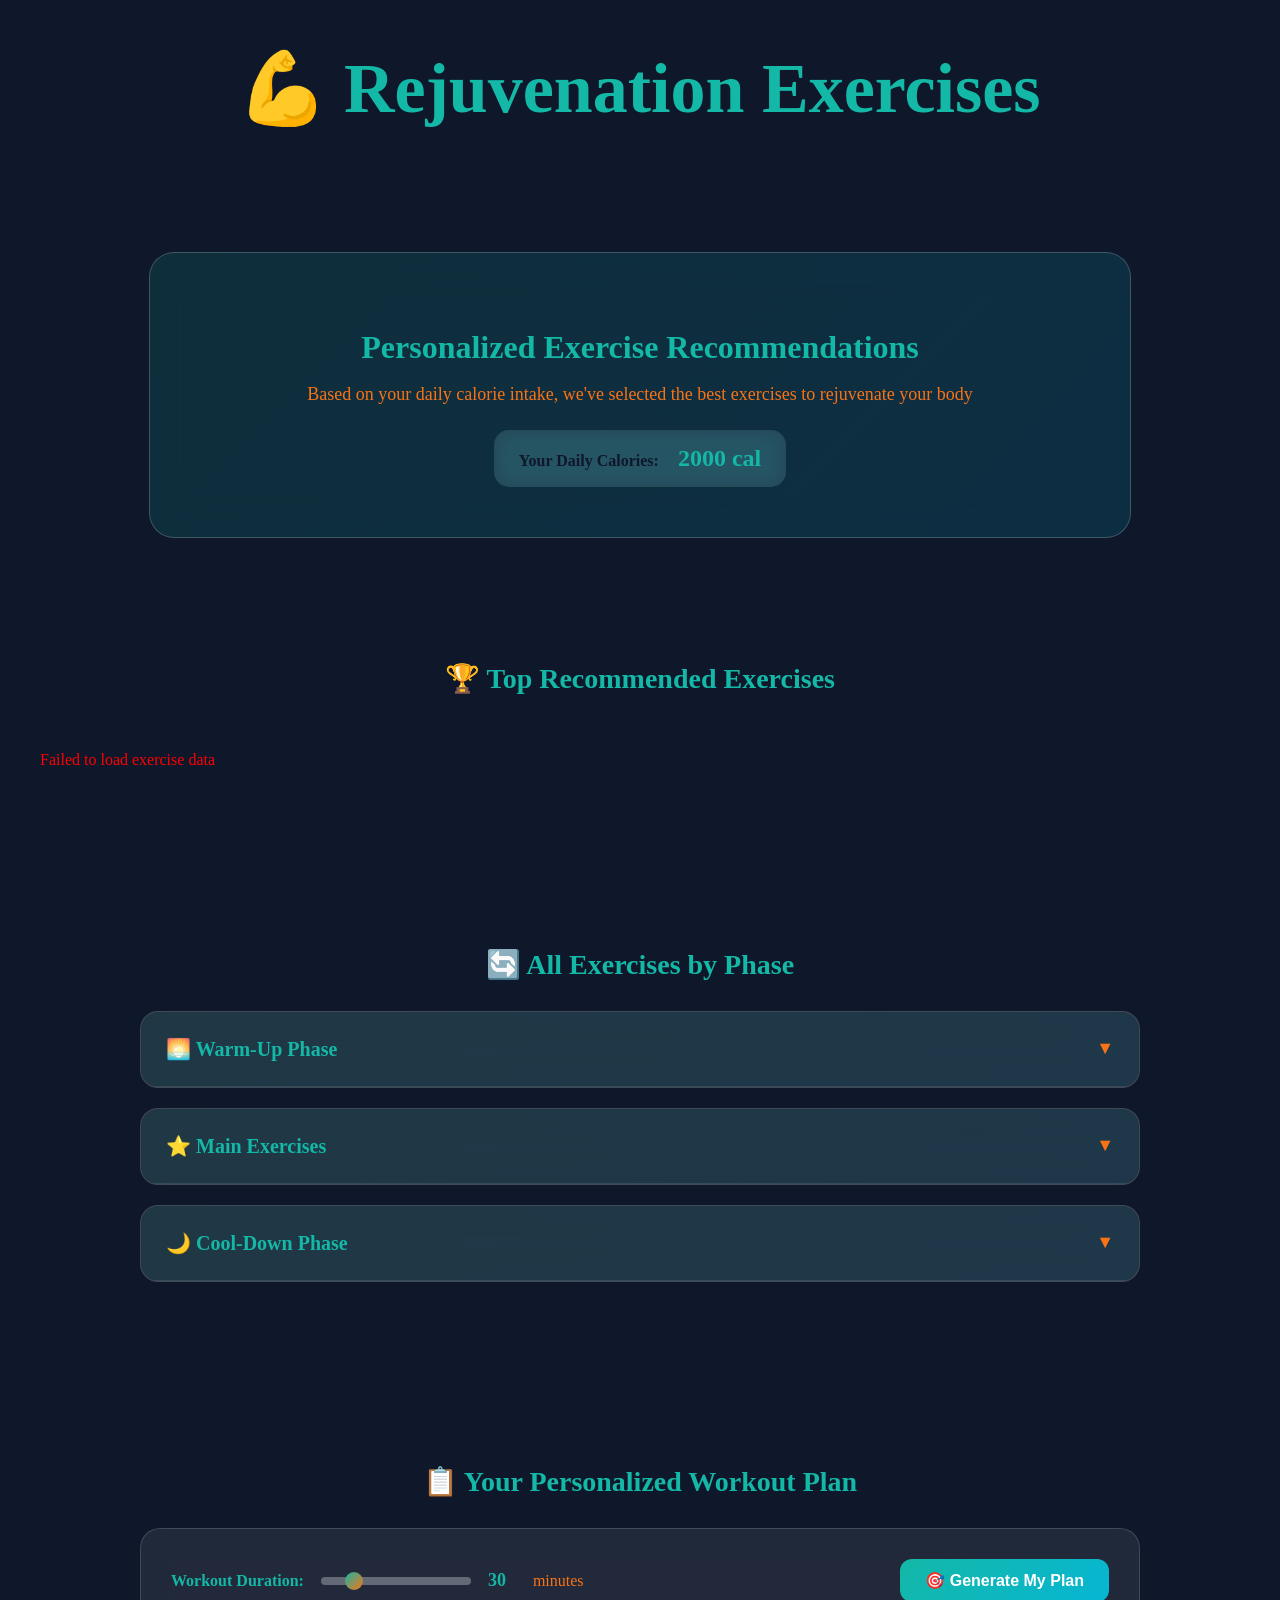
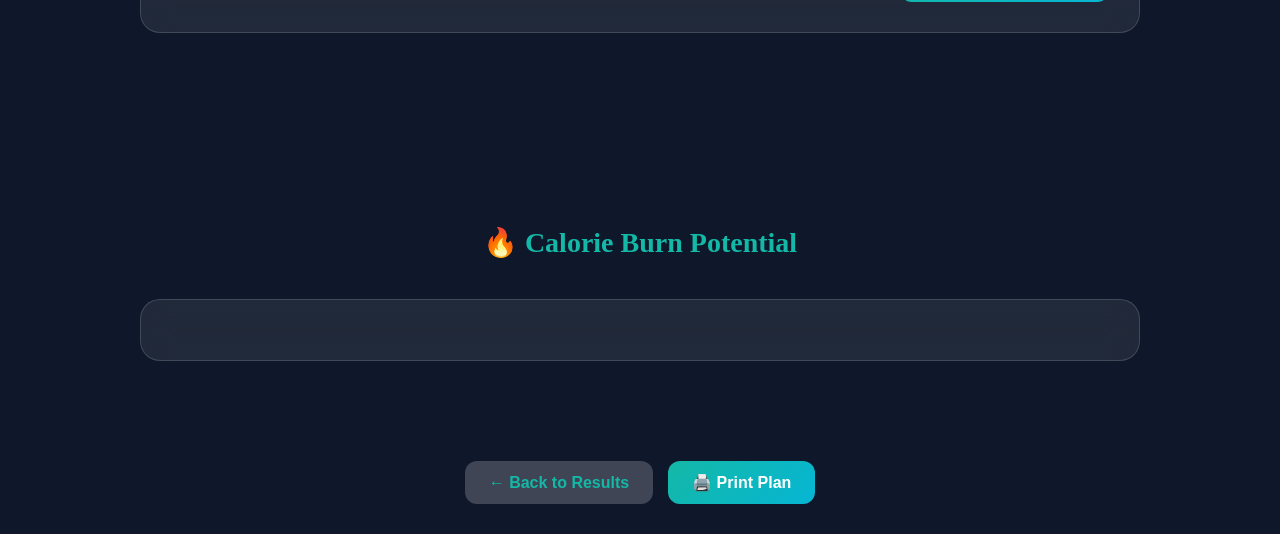
==== frontend/exercises.html @ d4ba7f20 "Initial commit" ====
<!doctype html>
<html lang="en">
  <head>
    <meta charset="UTF-8" />
    <meta name="viewport" content="width=device-width, initial-scale=1.0" />
    <title>Rejuvenation Exercises</title>
    <link rel="stylesheet" href="style.css" />
  </head>
  <body>
    <h1 id="welcome">💪 Rejuvenation Exercises</h1>
    </br></br>

    <div class="exercise-hero">
      <div class="hero-content">
        <h2>Personalized Exercise Recommendations</h2>
        <p>Based on your daily calorie intake, we've selected the best exercises to rejuvenate your body</p>
        <div class="calorie-info">
          <span class="info-label">Your Daily Calories:</span>
          <span class="info-value" id="daily-calories">--</span>
        </div>
      </div>
    </div>

    <!-- Top Recommendations -->
    <div class="recommendations-section">
      <h2>🏆 Top Recommended Exercises</h2>
      <div class="recommendations-grid" id="recommendations-grid">
        <div class="loading">Loading personalized recommendations...</div>
      </div>
    </div>

    <!-- All Exercises by Phase -->
    <div class="phases-section">
      <h2>🔄 All Exercises by Phase</h2>

      <!-- Warm-Up Phase -->
      <div class="phase-card">
        <div class="phase-header" onclick="togglePhase('warmup')">
          <h3>🌅 Warm-Up Phase</h3>
          <span class="toggle-icon" id="warmup-icon">▼</span>
        </div>
        <div class="phase-exercises" id="warmup-exercises" style="display: none;"></div>
      </div>

      <!-- Main Phase -->
      <div class="phase-card">
        <div class="phase-header" onclick="togglePhase('main')">
          <h3>⭐ Main Exercises</h3>
          <span class="toggle-icon" id="main-icon">▼</span>
        </div>
        <div class="phase-exercises" id="main-exercises" style="display: none;"></div>
      </div>

      <!-- Cool-Down Phase -->
      <div class="phase-card">
        <div class="phase-header" onclick="togglePhase('cooldown')">
          <h3>🌙 Cool-Down Phase</h3>
          <span class="toggle-icon" id="cooldown-icon">▼</span>
        </div>
        <div class="phase-exercises" id="cooldown-exercises" style="display: none;"></div>
      </div>
    </div>

    <!-- Personalized Workout Plan -->
    <div class="workout-plan-section">
      <h2>📋 Your Personalized Workout Plan</h2>
      <div class="plan-builder">
        <div class="plan-input">
          <label for="duration-slider">Workout Duration:</label>
          <input type="range" id="duration-slider" min="10" max="120" value="30" step="5">
          <span class="duration-value" id="duration-value">30</span>
          <span class="duration-unit">minutes</span>
        </div>
        <button class="generate-btn" onclick="generateWorkoutPlan()">🎯 Generate My Plan</button>
      </div>
      <div class="plan-result" id="plan-result" style="display: none;"></div>
    </div>

    <!-- Heart Rate Monitoring Section -->
    <div class="heart-rate-section" id="heart-rate-section" style="display: none;">
      <h2>❤️ Heart Rate Monitoring & Alerts</h2>
      <div class="hr-zones-container">
        <div class="hr-info-card">
          <div class="info-header">Your Heart Rate Zones (by Age)</div>
          <div class="zone-display" id="zone-display"></div>
          <div class="zone-legend">
            <div class="legend-item"><span class="legend-color" style="background: #4CAF50;"></span>Safe Zone (50-70%)</div>
            <div class="legend-item"><span class="legend-color" style="background: #FFC107;"></span>Caution Zone (70-80%)</div>
            <div class="legend-item"><span class="legend-color" style="background: #FF9800;"></span>Warning Zone (80-90%)</div>
            <div class="legend-item"><span class="legend-color" style="background: #f44336;"></span>Critical Zone (90-100%)</div>
          </div>
        </div>
      </div>

      <div class="alerts-container">
        <h3>Exercise Heart Rate Alerts</h3>
        <div id="alerts-list"></div>
      </div>

      <div class="hr-recommendation">
        <h3>💡 Personalized Recommendation</h3>
        <div id="hr-recommendation-text"></div>
      </div>
    </div>

    <!-- Calorie Burn Progress -->
    <div class="burn-progress-section">
      <h2>🔥 Calorie Burn Potential</h2>
      <div class="burn-comparison">
        <div class="burn-item" id="burn-item-template" style="display: none;">
          <div class="burn-icon"></div>
          <div class="burn-name"></div>
          <div class="burn-details">
            <span class="burn-duration"></span> × <span class="burn-efficiency"></span> cal/min
          </div>
          <div class="burn-bar-container">
            <div class="burn-bar">
              <div class="burn-fill"></div>
            </div>
            <span class="burn-calories"></span>
          </div>
        </div>
        <div id="burn-items-container"></div>
      </div>
    </div>

    <!-- Back Button -->
    <div class="footer-nav">
      <button onclick="window.location.href='results.html'" class="back-btn">← Back to Results</button>
      <button onclick="window.print()" class="print-btn">🖨️ Print Plan</button>
    </div>

    <script>
      let exerciseData = null;
      let heartRateData = null;
      let totalCalories = 0;
      let userAge = 0;

      // Get data from URL parameters
      const urlParams = new URLSearchParams(window.location.search);
      totalCalories = parseInt(urlParams.get('calories')) || 2000;
      userAge = parseInt(urlParams.get('age')) || 30;

      document.getElementById('daily-calories').textContent = totalCalories + ' cal';

      // Calculate heart rate zones
      function calculateHeartRateZones(age) {
        const maxHR = 220 - age;
        return {
          max_hr: maxHR,
          threshold_70_percent: maxHR * 0.70,
          threshold_80_percent: maxHR * 0.80,
          threshold_90_percent: maxHR * 0.90,
          zones: {
            zone_1_recovery: [maxHR * 0.50, maxHR * 0.60],
            zone_2_endurance: [maxHR * 0.60, maxHR * 0.70],
            zone_3_tempo: [maxHR * 0.70, maxHR * 0.80],
            zone_4_threshold: [maxHR * 0.80, maxHR * 0.90],
            zone_5_maximum: [maxHR * 0.90, maxHR * 1.00]
          }
        };
      }

      // Display heart rate zones
      function displayHeartRateZones() {
        const zones = calculateHeartRateZones(userAge);
        const display = document.getElementById('zone-display');

        const html = `
          <div class="zone-details">
            <div class="zone-row">
              <span class="zone-name">Max Heart Rate:</span>
              <span class="zone-value">${Math.round(zones.max_hr)} bpm</span>
            </div>
            <div class="zone-row">
              <span class="zone-name">70% Threshold:</span>
              <span class="zone-value">${Math.round(zones.threshold_70_percent)} bpm</span>
            </div>
            <div class="zone-row">
              <span class="zone-name">80% Threshold:</span>
              <span class="zone-value">${Math.round(zones.threshold_80_percent)} bpm</span>
            </div>
            <div class="zone-row">
              <span class="zone-name">90% Threshold:</span>
              <span class="zone-value">${Math.round(zones.threshold_90_percent)} bpm</span>
            </div>
          </div>
        `;

        display.innerHTML = html;
      }

      // Generate exercise alerts based on heart rate
      function generateExerciseAlerts() {
        const zones = calculateHeartRateZones(userAge);
        const alertsList = document.getElementById('alerts-list');
        const threshold70 = zones.threshold_70_percent;

        if (!exerciseData) return;

        let alertsHTML = '';
        let criticalCount = 0;
        let warningCount = 0;
        let cautionCount = 0;

        Object.values(exerciseData.all_exercises).forEach(phase => {
          phase.forEach(exercise => {
            const hr = exercise.heartrate;
            let alertClass = 'alert-safe';
            let alertIcon = '✅';
            let alertText = 'SAFE';

            if (hr >= zones.threshold_90_percent) {
              alertClass = 'alert-critical';
              alertIcon = '🚨';
              alertText = 'CRITICAL';
              criticalCount++;
            } else if (hr >= zones.threshold_80_percent) {
              alertClass = 'alert-warning';
              alertIcon = '⚠️';
              alertText = 'WARNING';
              warningCount++;
            } else if (hr >= threshold70) {
              alertClass = 'alert-caution';
              alertIcon = '⏰';
              alertText = 'CAUTION';
              cautionCount++;
            }

            alertsHTML += `
              <div class="alert-item ${alertClass}">
                <div class="alert-header">
                  <span class="alert-icon">${alertIcon}</span>
                  <span class="alert-exercise">${exercise.workout}</span>
                  <span class="alert-status">${alertText}</span>
                </div>
                <div class="alert-details">
                  <span>❤️ HR: ${hr} bpm</span>
                  <span>⏱️ Duration: ${exercise.duration} min</span>
                  <span>🔥 Calories: ${exercise.calories_burnt}</span>
                </div>
                <div class="alert-message">
                  ${hr >= zones.threshold_90_percent ? `Your heart rate will exceed 90% of max HR. Consult a healthcare provider.` : 
                    hr >= zones.threshold_80_percent ? `High intensity exercise. Monitor closely.` :
                    hr >= threshold70 ? `Moderate intensity. Suitable for most fitness levels.` :
                    `Low intensity. Great for warm-up or cool-down.`}
                </div>
              </div>
            `;
          });
        });

        alertsList.innerHTML = alertsHTML;

        // Generate recommendation
        const recommendationText = document.getElementById('hr-recommendation-text');
        let recommendation = '';

        if (criticalCount > 0) {
          recommendation = `<p>⚠️ <strong>ALERT:</strong> There are ${criticalCount} exercise(s) that may exceed your safe heart rate limit (${Math.round(zones.threshold_90_percent)} bpm). We recommend choosing lower-intensity alternatives.</p>`;
        } else if (warningCount > 0) {
          recommendation = `<p>📌 <strong>CAUTION:</strong> ${warningCount} exercise(s) are in the warning zone (${Math.round(zones.threshold_80_percent)}-${Math.round(zones.threshold_90_percent)} bpm). These are safe but require monitoring.</p>`;
        } else if (cautionCount > 0) {
          recommendation = `<p>✓ <strong>GOOD:</strong> Most exercises are at a reasonable intensity for your age. ${cautionCount} exercise(s) are in the caution zone but are generally safe.</p>`;
        } else {
          recommendation = `<p>✅ <strong>EXCELLENT:</strong> All exercises are within safe heart rate zones for your age. You have a good range of options!</p>`;
        }

        recommendationText.innerHTML = recommendation;
      }

      // Load exercise data
      async function loadExerciseData() {
        try {
          const response = await fetch('exercise_data.json');
          exerciseData = await response.json();
          displayRecommendations();
          displayAllExercises();
          displayBurnComparison();
          
          // Display heart rate monitoring
          displayHeartRateZones();
          generateExerciseAlerts();
          document.getElementById('heart-rate-section').style.display = 'block';
        } catch (error) {
          console.error('Error loading exercise data:', error);
          document.getElementById('recommendations-grid').innerHTML = '<p style="color: red;">Failed to load exercise data</p>';
        }
      }

      function displayRecommendations() {
        // Find the closest calorie level
        const calorieKeys = Object.keys(exerciseData.recommendations).map(Number).sort((a, b) => a - b);
        let closestCalorie = calorieKeys[0];
        for (let cal of calorieKeys) {
          if (Math.abs(cal - totalCalories) < Math.abs(closestCalorie - totalCalories)) {
            closestCalorie = cal;
          }
        }

        const recommendations = exerciseData.recommendations[closestCalorie];
        const grid = document.getElementById('recommendations-grid');
        grid.innerHTML = '';

        recommendations.slice(0, 4).forEach((exercise, index) => {
          const card = document.createElement('div');
          card.className = 'exercise-card';
          card.style.animationDelay = (index * 0.1) + 's';

          const phaseEmoji = exercise.phase === 'Warm-Up' ? '🌅' : 
                            exercise.phase === 'Main' ? '⭐' : '🌙';

          card.innerHTML = `
            <div class="exercise-rank">#${index + 1}</div>
            <div class="exercise-phase">${phaseEmoji} ${exercise.phase}</div>
            <div class="exercise-name">${exercise.workout}</div>
            <div class="exercise-stats">
              <div class="stat">
                <span class="stat-label">⏱️ Duration</span>
                <span class="stat-value">${exercise.duration} min</span>
              </div>
              <div class="stat">
                <span class="stat-label">❤️ Heartrate</span>
                <span class="stat-value">${exercise.heartrate} bpm</span>
              </div>
              <div class="stat">
                <span class="stat-label">🔥 Calories</span>
                <span class="stat-value">${exercise.calories_burnt}</span>
              </div>
              <div class="stat">
                <span class="stat-label">⚡ Efficiency</span>
                <span class="stat-value">${exercise.efficiency.toFixed(2)}/min</span>
              </div>
            </div>
            <button class="add-btn" onclick="addToPlaylist('${exercise.workout}', ${exercise.calories_burnt}, ${exercise.duration})">➕ Add to Plan</button>
          `;

          grid.appendChild(card);
        });
      }

      function displayAllExercises() {
        const phases = ['Warm-Up', 'Main', 'Cool-Down'];
        const phaseIds = ['warmup', 'main', 'cooldown'];

        phases.forEach((phase, index) => {
          const exercises = exerciseData.all_exercises[phase];
          const container = document.getElementById(phaseIds[index] + '-exercises');
          container.innerHTML = '';

          exercises.forEach((exercise) => {
            const item = document.createElement('div');
            item.className = 'exercise-item';

            item.innerHTML = `
              <div class="item-header">
                <h4>${exercise.workout}</h4>
                <span class="item-badge">${exercise.calories_burnt} cal</span>
              </div>
              <div class="item-details">
                <span>⏱️ ${exercise.duration} min</span>
                <span>❤️ ${exercise.heartrate} bpm</span>
                <span>⚡ ${exercise.efficiency.toFixed(2)} cal/min</span>
              </div>
              <button class="mini-btn" onclick="addToPlaylist('${exercise.workout}', ${exercise.calories_burnt}, ${exercise.duration})">Add</button>
            `;

            container.appendChild(item);
          });
        });
      }

      function displayBurnComparison() {
        const container = document.getElementById('burn-items-container');
        container.innerHTML = '';
        const allExercises = [];

        Object.values(exerciseData.all_exercises).forEach(phase => {
          allExercises.push(...phase);
        });

        // Sort by calories burnt
        allExercises.sort((a, b) => b.calories_burnt - a.calories_burnt);

        allExercises.slice(0, 6).forEach((exercise, index) => {
          const item = document.createElement('div');
          item.className = 'burn-item';
          item.style.animationDelay = (index * 0.05) + 's';

          const maxCalories = Math.max(...allExercises.map(e => e.calories_burnt));
          const percentage = (exercise.calories_burnt / maxCalories) * 100;

          item.innerHTML = `
            <div class="burn-icon" style="font-size: 24px;">🔥</div>
            <div class="burn-name">${exercise.workout}</div>
            <div class="burn-details">
              ${exercise.duration} min × ${exercise.efficiency.toFixed(2)} cal/min
            </div>
            <div class="burn-bar-container">
              <div class="burn-bar">
                <div class="burn-fill" style="width: ${percentage}%"></div>
              </div>
              <span class="burn-calories">${exercise.calories_burnt} cal</span>
            </div>
          `;

          container.appendChild(item);
        });
      }

      function togglePhase(phase) {
        const container = document.getElementById(phase + '-exercises');
        const icon = document.getElementById(phase + '-icon');

        if (container.style.display === 'none') {
          container.style.display = 'block';
          icon.style.transform = 'rotate(180deg)';
        } else {
          container.style.display = 'none';
          icon.style.transform = 'rotate(0deg)';
        }
      }

      let workoutPlaylist = [];

      function addToPlaylist(name, calories, duration) {
        workoutPlaylist.push({ name, calories, duration });
        alert(`✅ ${name} added to your plan!`);
      }

      document.getElementById('duration-slider').addEventListener('input', function() {
        document.getElementById('duration-value').textContent = this.value;
      });

      function generateWorkoutPlan() {
        if (workoutPlaylist.length === 0) {
          alert('Please add exercises to your playlist first!');
          return;
        }

        const targetDuration = parseInt(document.getElementById('duration-slider').value);
        let currentDuration = 0;
        let totalCalories = 0;
        let plan = [];

        // Create a balanced plan
        for (let exercise of workoutPlaylist) {
          if (currentDuration + exercise.duration <= targetDuration) {
            plan.push(exercise);
            currentDuration += exercise.duration;
            totalCalories += exercise.calories;
          }
        }

        if (plan.length === 0) {
          alert('Selected exercises are too long for the target duration!');
          return;
        }

        // Display plan
        const result = document.getElementById('plan-result');
        result.style.display = 'block';

        let html = `
          <div class="plan-card">
            <h3>Your Workout Plan</h3>
            <div class="plan-details">
              <div class="plan-stat">
                <span class="label">Total Duration:</span>
                <span class="value">${currentDuration} minutes</span>
              </div>
              <div class="plan-stat">
                <span class="label">Total Calories Burnt:</span>
                <span class="value">${totalCalories} calories</span>
              </div>
            </div>
            <div class="plan-exercises">
              <h4>Exercises:</h4>
        `;

        plan.forEach((exercise, index) => {
          html += `
            <div class="plan-item">
              <span class="step">${index + 1}</span>
              <div class="exercise-details">
                <div class="exercise-name">${exercise.name}</div>
                <div class="exercise-meta">${exercise.duration} min | ${exercise.calories} cal</div>
              </div>
            </div>
          `;
        });

        html += `
            </div>
            <div class="plan-summary">
              <p>This workout will help you burn approximately <strong>${totalCalories} calories</strong>!</p>
              <p style="font-size: 14px; opacity: 0.8;">Tip: Perform this routine 3-4 times a week for best results.</p>
            </div>
          </div>
        `;

        result.innerHTML = html;
        result.scrollIntoView({ behavior: 'smooth', block: 'center' });
      }

      // Load data on page load
      loadExerciseData();
    </script>
  </body>
</html>
---- frontend/style.css ----
body{
    background-color: rgb(15, 23, 42);
}
#welcome{
    color: rgb(20, 184, 166);
    text-align: center;
    font-size: 70px;
}
#details{
    color: rgb(0, 0, 0);
    text-align: center;
    font-size: 30px;
}
#form{
    text-align: center;
    font-size: 20px;
}
.option-group{
    text-align: center;
    font-size: 20px;
}
.unit-selector{
    text-align: center;
    font-size: 20px;
    margin: 20px 0;
}
.unit-selector select{
    font-size: 18px;
    padding: 5px 10px;
    margin-left: 10px;
}
.slider-container{
    text-align: center;
    margin: 30px 0;
}
.slider-container input[type="range"]{
    width: 300px;
    height: 10px;
    border-radius: 5px;
    background: #ddd;
    outline: none;
    -webkit-appearance: none;
}
.slider-container input[type="range"]::-webkit-slider-thumb{
    -webkit-appearance: none;
    appearance: none;
    width: 25px;
    height: 25px;
    border-radius: 50%;
    background: rgb(20, 184, 166);
    cursor: pointer;
}
.slider-container input[type="range"]::-moz-range-thumb{
    width: 25px;
    height: 25px;
    border-radius: 50%;
    background: rgb(20, 184, 166);
    cursor: pointer;
    border: none;
}
.slider-labels{
    display: flex;
    justify-content: space-between;
    width: 300px;
    margin: 10px auto 0;
    font-size: 16px;
    color: rgb(20, 184, 166);
}
.button-container{
    text-align: center;
    margin: 30px 0;
}
.button-container button{
    font-size: 18px;
    padding: 12px 24px;
    margin: 0 10px;
    border: none;
    border-radius: 8px;
    cursor: pointer;
    transition: all 0.3s ease;
    font-weight: bold;
}
#calculate-btn{
    background: linear-gradient(135deg, rgb(20, 184, 166), rgb(6, 182, 212));
    color: white;
}
#calculate-btn:hover{
    transform: translateY(-2px);
    box-shadow: 0 5px 15px rgba(20, 184, 166, 0.4);
}
#reset-btn{
    background: linear-gradient(135deg, #666, #999);
    color: white;
}
#reset-btn:hover{
    transform: translateY(-2px);
    box-shadow: 0 5px 15px rgba(0, 0, 0, 0.2);
}
.bmi-card{
    max-width: 500px;
    margin: 40px auto;
    background: rgba(255, 255, 255, 0.1);
    backdrop-filter: blur(15px);
    border: 1px solid rgba(255, 255, 255, 0.2);
    border-radius: 20px;
    padding: 40px;
    box-shadow: 0 8px 32px rgba(0, 0, 0, 0.1);
    text-align: center;
    animation: fadeIn 0.8s ease-in-out;
}
@keyframes fadeIn {
    from {
        opacity: 0;
        transform: translateY(20px);
    }
    to {
        opacity: 1;
        transform: translateY(0);
    }
}
.bmi-content h3{
    color: rgb(20, 184, 166);
    margin-bottom: 20px;
    font-size: 28px;
}
.bmi-value{
    font-size: 56px;
    font-weight: bold;
    color: rgb(20, 184, 166);
    margin: 20px 0;
    text-shadow: 0 2px 4px rgba(0, 0, 0, 0.1);
}
.bmi-category{
    font-size: 24px;
    color: rgb(249, 115, 22);
    margin: 15px 0;
    font-weight: bold;
}
.bmi-details{
    font-size: 18px;
    color: rgb(15, 23, 42);
    margin: 20px 0;
    line-height: 1.6;
    padding: 0 10px;
}
.user-info{
    margin-top: 30px;
    padding-top: 20px;
    border-top: 1px solid rgba(255, 255, 255, 0.3);
}
.user-info p{
    margin: 8px 0;
    font-size: 16px;
    color: rgb(15, 23, 42);
}

/* Diet Tracking Section */
.diet-section{
    max-width: 1000px;
    margin: 50px auto 0;
    background: rgba(255, 255, 255, 0.08);
    backdrop-filter: blur(20px);
    border: 1px solid rgba(255, 255, 255, 0.15);
    border-radius: 25px;
    padding: 40px;
    animation: slideInUp 0.8s ease-out;
    box-shadow: 0 20px 60px rgba(0, 0, 0, 0.15);
}

@keyframes slideInUp {
    from {
        opacity: 0;
        transform: translateY(50px);
    }
    to {
        opacity: 1;
        transform: translateY(0);
    }
}

.diet-header{
    text-align: center;
    margin-bottom: 40px;
}

.diet-header h2{
    color: rgb(20, 184, 166);
    font-size: 36px;
    margin-bottom: 10px;
    text-shadow: 0 2px 4px rgba(0, 0, 0, 0.1);
}

.diet-header p{
    color: rgb(249, 115, 22);
    font-size: 18px;
    opacity: 0.9;
}

/* Meal Tabs */
.meal-tabs{
    display: flex;
    justify-content: center;
    margin-bottom: 30px;
    background: rgba(255, 255, 255, 0.1);
    border-radius: 15px;
    padding: 5px;
    backdrop-filter: blur(10px);
}

.meal-tab{
    flex: 1;
    padding: 15px 20px;
    border: none;
    background: transparent;
    color: rgb(20, 184, 166);
    font-size: 16px;
    font-weight: 600;
    border-radius: 12px;
    cursor: pointer;
    transition: all 0.3s ease;
    position: relative;
}

.meal-tab:hover{
    background: rgba(255, 255, 255, 0.1);
    transform: translateY(-2px);
}

.meal-tab.active{
    background: linear-gradient(135deg, rgb(20, 184, 166), rgb(6, 182, 212));
    color: white;
    box-shadow: 0 4px 15px rgba(20, 184, 166, 0.3);
}

/* Food Grid */
.food-grid{
    display: grid;
    grid-template-columns: repeat(auto-fit, minmax(250px, 1fr));
    gap: 20px;
    margin-bottom: 40px;
}

.food-item{
    background: rgba(255, 255, 255, 0.1);
    backdrop-filter: blur(10px);
    border: 1px solid rgba(255, 255, 255, 0.2);
    border-radius: 15px;
    padding: 20px;
    text-align: center;
    transition: all 0.3s ease;
    animation: fadeInScale 0.6s ease-out;
}

@keyframes fadeInScale {
    from {
        opacity: 0;
        transform: scale(0.9);
    }
    to {
        opacity: 1;
        transform: scale(1);
    }
}

.food-item:hover{
    transform: translateY(-5px);
    box-shadow: 0 10px 30px rgba(0, 0, 0, 0.2);
    background: rgba(255, 255, 255, 0.15);
}

.food-icon{
    font-size: 40px;
    margin-bottom: 10px;
}

.food-name{
    font-size: 18px;
    font-weight: 600;
    color: rgb(20, 184, 166);
    margin-bottom: 5px;
}

.food-calories{
    font-size: 14px;
    color: rgb(249, 115, 22);
    margin-bottom: 15px;
}

.quantity-control{
    display: flex;
    align-items: center;
    justify-content: center;
    gap: 10px;
}

.qty-btn{
    width: 35px;
    height: 35px;
    border: none;
    border-radius: 50%;
    background: linear-gradient(135deg, rgb(20, 184, 166), rgb(6, 182, 212));
    color: white;
    font-size: 18px;
    font-weight: bold;
    cursor: pointer;
    transition: all 0.2s ease;
    display: flex;
    align-items: center;
    justify-content: center;
}

.qty-btn:hover{
    transform: scale(1.1);
    box-shadow: 0 4px 12px rgba(20, 184, 166, 0.4);
}

.qty-input{
    width: 60px;
    height: 35px;
    text-align: center;
    border: 1px solid rgba(255, 255, 255, 0.3);
    border-radius: 8px;
    background: rgba(255, 255, 255, 0.1);
    color: rgb(20, 184, 166);
    font-size: 16px;
    font-weight: 600;
}

/* Meal Content Tabs */
.meal-content{
    display: none;
}

.meal-content.active{
    display: block;
    animation: slideInRight 0.5s ease-out;
}

@keyframes slideInRight {
    from {
        opacity: 0;
        transform: translateX(30px);
    }
    to {
        opacity: 1;
        transform: translateX(0);
    }
}

/* Miscellaneous Section */
.misc-section{
    margin: 40px 0;
    padding: 30px;
    background: rgba(255, 255, 255, 0.05);
    border-radius: 20px;
    backdrop-filter: blur(15px);
    border: 1px solid rgba(255, 255, 255, 0.1);
}

.misc-section h3{
    color: rgb(20, 184, 166);
    text-align: center;
    margin-bottom: 25px;
    font-size: 24px;
}

.misc-grid{
    display: grid;
    grid-template-columns: repeat(auto-fit, minmax(280px, 1fr));
    gap: 20px;
}

.misc-item{
    display: flex;
    align-items: center;
    gap: 12px;
    padding: 18px 20px;
    background: rgba(255, 255, 255, 0.08);
    border-radius: 15px;
    transition: all 0.3s ease;
    border: 1px solid rgba(255, 255, 255, 0.1);
    min-height: 60px;
}

.misc-item:hover{
    background: rgba(255, 255, 255, 0.12);
    transform: translateY(-2px);
    border-color: rgba(255, 255, 255, 0.2);
}

.misc-icon{
    font-size: 28px;
    min-width: 35px;
    text-align: center;
    flex-shrink: 0;
}

.misc-name{
    flex: 1;
    color: rgb(20, 184, 166);
    font-weight: 600;
    font-size: 15px;
    white-space: nowrap;
    overflow: hidden;
    text-overflow: ellipsis;
    min-width: 0;
}

.misc-input{
    width: 85px;
    padding: 10px 12px;
    border: 2px solid rgba(255, 255, 255, 0.3);
    border-radius: 10px;
    background: rgba(255, 255, 255, 0.15);
    color: rgb(20, 184, 166);
    font-size: 15px;
    font-weight: 600;
    text-align: center;
    transition: all 0.3s ease;
    flex-shrink: 0;
}

.misc-input:focus{
    outline: none;
    border-color: rgb(20, 184, 166);
    background: rgba(255, 255, 255, 0.25);
    box-shadow: 0 0 10px rgba(20, 184, 166, 0.3);
    transform: scale(1.05);
}

.misc-unit{
    color: rgb(249, 115, 22);
    font-size: 15px;
    font-weight: 600;
    min-width: 30px;
    text-align: center;
    flex-shrink: 0;
}

/* Daily Summary */
.daily-summary{
    margin: 40px 0;
    padding: 30px;
    background: rgba(255, 255, 255, 0.08);
    border-radius: 20px;
    backdrop-filter: blur(15px);
    border: 1px solid rgba(255, 255, 255, 0.15);
}

.daily-summary h3{
    color: rgb(20, 184, 166);
    text-align: center;
    margin-bottom: 25px;
    font-size: 24px;
}

.summary-grid{
    display: grid;
    grid-template-columns: repeat(auto-fit, minmax(200px, 1fr));
    gap: 20px;
    margin-bottom: 30px;
}

.summary-item{
    text-align: center;
    padding: 20px;
    background: rgba(255, 255, 255, 0.1);
    border-radius: 15px;
    backdrop-filter: blur(10px);
}

.summary-item.total{
    background: linear-gradient(135deg, rgba(20, 184, 166, 0.2), rgba(6, 182, 212, 0.2));
    border: 1px solid rgba(20, 184, 166, 0.3);
}

.summary-label{
    display: block;
    color: rgb(15, 23, 42);
    font-size: 14px;
    margin-bottom: 8px;
    font-weight: 500;
}

.summary-value{
    display: block;
    font-size: 28px;
    font-weight: bold;
    color: rgb(20, 184, 166);
}

/* Calorie Slider */
.calorie-slider{
    display: flex;
    align-items: center;
    justify-content: center;
    gap: 15px;
    margin: 30px 0 20px;
    padding: 20px;
    background: rgba(255, 255, 255, 0.05);
    border-radius: 15px;
}

.calorie-slider label{
    color: rgb(20, 184, 166);
    font-weight: 600;
    font-size: 16px;
}

.calorie-slider input[type="range"]{
    width: 200px;
    height: 8px;
    border-radius: 4px;
    background: rgba(255, 255, 255, 0.3);
    outline: none;
    -webkit-appearance: none;
}

.calorie-slider input[type="range"]::-webkit-slider-thumb{
    -webkit-appearance: none;
    width: 20px;
    height: 20px;
    border-radius: 50%;
    background: linear-gradient(135deg, rgb(20, 184, 166), rgb(6, 182, 212));
    cursor: pointer;
    box-shadow: 0 2px 8px rgba(20, 184, 166, 0.4);
}

.slider-value{
    font-size: 20px;
    font-weight: bold;
    color: rgb(20, 184, 166);
    min-width: 50px;
    text-align: center;
}

.slider-unit{
    color: rgb(249, 115, 22);
    font-weight: 500;
}

/* Progress Bar */
.progress-bar{
    position: relative;
    width: 100%;
    height: 30px;
    background: rgba(255, 255, 255, 0.1);
    border-radius: 15px;
    overflow: hidden;
    margin: 20px 0;
    backdrop-filter: blur(10px);
    border: 1px solid rgba(255, 255, 255, 0.2);
}

.progress-fill{
    height: 100%;
    background: linear-gradient(90deg, #4CAF50, #8BC34A);
    transition: all 0.5s ease;
    border-radius: 15px;
}

.progress-text{
    position: absolute;
    top: 50%;
    left: 50%;
    transform: translate(-50%, -50%);
    color: white;
    font-weight: bold;
    font-size: 14px;
    text-shadow: 0 1px 2px rgba(0, 0, 0, 0.5);
}

/* Save Section */
.save-section{
    text-align: center;
    margin-top: 40px;
}

.save-btn{
    padding: 15px 30px;
    font-size: 18px;
    font-weight: bold;
    border: none;
    border-radius: 25px;
    background: linear-gradient(135deg, rgb(20, 184, 166), rgb(6, 182, 212));
    color: white;
    cursor: pointer;
    transition: all 0.3s ease;
    box-shadow: 0 4px 15px rgba(20, 184, 166, 0.3);
}

.save-btn:hover{
    transform: translateY(-3px);
    box-shadow: 0 8px 25px rgba(20, 184, 166, 0.5);
}

.save-status{
    margin-top: 15px;
    font-size: 16px;
    font-weight: 500;
    opacity: 0;
    transition: opacity 0.3s ease;
}

/* Exercise Page Styles */
.exercise-hero{
    max-width: 900px;
    margin: 40px auto;
    background: linear-gradient(135deg, rgba(20, 184, 166, 0.15), rgba(6, 182, 212, 0.15));
    backdrop-filter: blur(20px);
    border: 1px solid rgba(255, 255, 255, 0.2);
    border-radius: 25px;
    padding: 50px 40px;
    text-align: center;
    animation: slideInDown 0.8s ease-out;
}

@keyframes slideInDown {
    from {
        opacity: 0;
        transform: translateY(-50px);
    }
    to {
        opacity: 1;
        transform: translateY(0);
    }
}

.hero-content h2{
    color: rgb(20, 184, 166);
    font-size: 32px;
    margin-bottom: 15px;
}

.hero-content p{
    color: rgb(249, 115, 22);
    font-size: 18px;
    margin-bottom: 25px;
}

.calorie-info{
    display: inline-block;
    padding: 15px 25px;
    background: rgba(255, 255, 255, 0.1);
    border-radius: 15px;
    backdrop-filter: blur(10px);
}

.info-label{
    color: rgb(15, 23, 42);
    font-weight: 600;
    margin-right: 15px;
}

.info-value{
    color: rgb(20, 184, 166);
    font-size: 24px;
    font-weight: bold;
}

/* Recommendations Section */
.recommendations-section{
    max-width: 1200px;
    margin: 60px auto;
    padding: 40px 20px;
}

.recommendations-section h2{
    color: rgb(20, 184, 166);
    text-align: center;
    font-size: 28px;
    margin-bottom: 40px;
}

.recommendations-grid{
    display: grid;
    grid-template-columns: repeat(auto-fit, minmax(280px, 1fr));
    gap: 25px;
}

.exercise-card{
    background: rgba(255, 255, 255, 0.1);
    backdrop-filter: blur(15px);
    border: 1px solid rgba(255, 255, 255, 0.2);
    border-radius: 20px;
    padding: 25px;
    transition: all 0.3s ease;
    animation: popIn 0.6s ease-out;
    position: relative;
    overflow: hidden;
}

@keyframes popIn {
    from {
        opacity: 0;
        transform: scale(0.8);
    }
    to {
        opacity: 1;
        transform: scale(1);
    }
}

.exercise-card::before{
    content: '';
    position: absolute;
    top: 0;
    left: 0;
    right: 0;
    height: 3px;
    background: linear-gradient(90deg, rgb(20, 184, 166), rgb(249, 115, 22));
}

.exercise-card:hover{
    transform: translateY(-10px);
    box-shadow: 0 15px 40px rgba(20, 184, 166, 0.3);
    background: rgba(255, 255, 255, 0.15);
}

.exercise-rank{
    display: inline-block;
    background: linear-gradient(135deg, rgb(20, 184, 166), rgb(249, 115, 22));
    color: white;
    width: 40px;
    height: 40px;
    border-radius: 50%;
    display: flex;
    align-items: center;
    justify-content: center;
    font-weight: bold;
    font-size: 18px;
    margin-bottom: 15px;
}

.exercise-phase{
    display: inline-block;
    background: rgba(20, 184, 166, 0.2);
    color: rgb(20, 184, 166);
    padding: 5px 12px;
    border-radius: 20px;
    font-size: 14px;
    font-weight: 600;
    margin-bottom: 15px;
}

.exercise-name{
    font-size: 20px;
    color: rgb(20, 184, 166);
    font-weight: bold;
    margin-bottom: 20px;
}

.exercise-stats{
    display: grid;
    grid-template-columns: 1fr 1fr;
    gap: 15px;
    margin-bottom: 20px;
    padding: 15px;
    background: rgba(255, 255, 255, 0.05);
    border-radius: 12px;
}

.stat{
    display: flex;
    flex-direction: column;
    align-items: center;
}

.stat-label{
    font-size: 12px;
    color: rgb(249, 115, 22);
    margin-bottom: 5px;
}

.stat-value{
    font-size: 18px;
    color: rgb(20, 184, 166);
    font-weight: bold;
}

.add-btn{
    width: 100%;
    padding: 12px;
    background: linear-gradient(135deg, rgb(20, 184, 166), rgb(6, 182, 212));
    color: white;
    border: none;
    border-radius: 10px;
    font-weight: 600;
    cursor: pointer;
    transition: all 0.3s ease;
}

.add-btn:hover{
    transform: scale(1.05);
    box-shadow: 0 5px 15px rgba(20, 184, 166, 0.4);
}

/* Phases Section */
.phases-section{
    max-width: 1000px;
    margin: 60px auto;
    padding: 40px 20px;
}

.phases-section h2{
    color: rgb(20, 184, 166);
    text-align: center;
    font-size: 28px;
    margin-bottom: 30px;
}

.phase-card{
    background: rgba(255, 255, 255, 0.08);
    backdrop-filter: blur(15px);
    border: 1px solid rgba(255, 255, 255, 0.15);
    border-radius: 18px;
    margin-bottom: 20px;
    overflow: hidden;
    animation: slideInUp 0.6s ease-out;
}

.phase-header{
    display: flex;
    justify-content: space-between;
    align-items: center;
    padding: 25px;
    background: linear-gradient(135deg, rgba(20, 184, 166, 0.1), rgba(6, 182, 212, 0.1));
    cursor: pointer;
    transition: all 0.3s ease;
    border-bottom: 1px solid rgba(255, 255, 255, 0.1);
}

.phase-header:hover{
    background: linear-gradient(135deg, rgba(20, 184, 166, 0.2), rgba(6, 182, 212, 0.2));
}

.phase-header h3{
    color: rgb(20, 184, 166);
    margin: 0;
    font-size: 20px;
}

.toggle-icon{
    color: rgb(249, 115, 22);
    transition: transform 0.3s ease;
    font-size: 18px;
}

.phase-exercises{
    display: grid;
    grid-template-columns: repeat(auto-fit, minmax(250px, 1fr));
    gap: 15px;
    padding: 25px;
}

.exercise-item{
    background: rgba(255, 255, 255, 0.1);
    border-radius: 12px;
    padding: 15px;
    transition: all 0.3s ease;
}

.exercise-item:hover{
    background: rgba(255, 255, 255, 0.15);
    transform: translateY(-3px);
}

.item-header{
    display: flex;
    justify-content: space-between;
    align-items: center;
    margin-bottom: 10px;
}

.item-header h4{
    margin: 0;
    color: rgb(20, 184, 166);
    font-size: 16px;
}

.item-badge{
    background: linear-gradient(135deg, rgb(20, 184, 166), rgb(249, 115, 22));
    color: white;
    padding: 4px 10px;
    border-radius: 12px;
    font-size: 12px;
    font-weight: 600;
}

.item-details{
    display: flex;
    gap: 10px;
    font-size: 12px;
    color: rgb(249, 115, 22);
    margin-bottom: 10px;
    flex-wrap: wrap;
}

.mini-btn{
    width: 100%;
    padding: 8px;
    background: rgba(20, 184, 166, 0.3);
    border: 1px solid rgba(20, 184, 166, 0.5);
    color: rgb(20, 184, 166);
    border-radius: 8px;
    cursor: pointer;
    font-weight: 600;
    transition: all 0.2s ease;
}

.mini-btn:hover{
    background: rgba(20, 184, 166, 0.5);
    transform: scale(1.02);
}

/* Calorie Burn Section */
.burn-progress-section{
    max-width: 1000px;
    margin: 60px auto;
    padding: 40px 20px;
}

.burn-progress-section h2{
    color: rgb(20, 184, 166);
    text-align: center;
    font-size: 28px;
    margin-bottom: 40px;
}

.burn-comparison{
    background: rgba(255, 255, 255, 0.08);
    backdrop-filter: blur(15px);
    border: 1px solid rgba(255, 255, 255, 0.15);
    border-radius: 20px;
    padding: 30px;
}

.burn-item{
    display: flex;
    align-items: center;
    gap: 15px;
    padding: 20px;
    margin-bottom: 15px;
    background: rgba(255, 255, 255, 0.05);
    border-radius: 15px;
    transition: all 0.3s ease;
    animation: slideInRight 0.6s ease-out;
}

.burn-item:hover{
    background: rgba(255, 255, 255, 0.1);
    transform: translateX(10px);
}

.burn-icon{
    font-size: 28px;
    min-width: 35px;
}

.burn-name{
    flex: 1;
    color: rgb(20, 184, 166);
    font-weight: 600;
    font-size: 16px;
}

.burn-details{
    color: rgb(249, 115, 22);
    font-size: 13px;
    font-weight: 500;
}

.burn-bar-container{
    flex: 1;
    display: flex;
    align-items: center;
    gap: 10px;
}

.burn-bar{
    flex: 1;
    height: 12px;
    background: rgba(255, 255, 255, 0.2);
    border-radius: 10px;
    overflow: hidden;
}

.burn-fill{
    height: 100%;
    background: linear-gradient(90deg, #ff6b6b, #ff9999);
    border-radius: 10px;
    transition: width 0.5s ease;
}

.burn-calories{
    color: rgb(20, 184, 166);
    font-weight: bold;
    min-width: 50px;
    text-align: right;
}

/* Workout Plan Section */
.workout-plan-section{
    max-width: 1000px;
    margin: 60px auto;
    padding: 40px 20px;
}

.workout-plan-section h2{
    color: rgb(20, 184, 166);
    text-align: center;
    font-size: 28px;
    margin-bottom: 30px;
}

.plan-builder{
    background: rgba(255, 255, 255, 0.08);
    backdrop-filter: blur(15px);
    border: 1px solid rgba(255, 255, 255, 0.15);
    border-radius: 20px;
    padding: 30px;
    display: flex;
    align-items: center;
    gap: 20px;
    margin-bottom: 30px;
    flex-wrap: wrap;
}

.plan-input{
    flex: 1;
    min-width: 250px;
    display: flex;
    align-items: center;
    gap: 15px;
}

.plan-input label{
    color: rgb(20, 184, 166);
    font-weight: 600;
}

.plan-input input[type="range"]{
    width: 150px;
    height: 8px;
    border-radius: 4px;
    background: rgba(255, 255, 255, 0.3);
    outline: none;
    -webkit-appearance: none;
}

.plan-input input[type="range"]::-webkit-slider-thumb{
    -webkit-appearance: none;
    width: 18px;
    height: 18px;
    border-radius: 50%;
    background: linear-gradient(135deg, rgb(20, 184, 166), rgb(249, 115, 22));
    cursor: pointer;
}

.duration-value{
    color: rgb(20, 184, 166);
    font-weight: bold;
    font-size: 18px;
    min-width: 30px;
}

.duration-unit{
    color: rgb(249, 115, 22);
    font-weight: 500;
}

.generate-btn{
    padding: 12px 25px;
    background: linear-gradient(135deg, rgb(20, 184, 166), rgb(6, 182, 212));
    color: white;
    border: none;
    border-radius: 12px;
    font-weight: 600;
    cursor: pointer;
    transition: all 0.3s ease;
    font-size: 16px;
}

.generate-btn:hover{
    transform: translateY(-3px);
    box-shadow: 0 8px 25px rgba(20, 184, 166, 0.4);
}

.plan-result{
    animation: slideInUp 0.6s ease-out;
}

.plan-card{
    background: rgba(255, 255, 255, 0.1);
    backdrop-filter: blur(15px);
    border: 1px solid rgba(255, 255, 255, 0.2);
    border-radius: 20px;
    padding: 30px;
}

.plan-card h3{
    color: rgb(20, 184, 166);
    font-size: 24px;
    margin-bottom: 25px;
}

.plan-details{
    display: grid;
    grid-template-columns: 1fr 1fr;
    gap: 20px;
    margin-bottom: 30px;
    padding: 20px;
    background: rgba(255, 255, 255, 0.05);
    border-radius: 15px;
}

.plan-stat{
    display: flex;
    flex-direction: column;
    align-items: center;
}

.plan-stat .label{
    color: rgb(249, 115, 22);
    font-size: 14px;
    margin-bottom: 5px;
}

.plan-stat .value{
    color: rgb(20, 184, 166);
    font-size: 24px;
    font-weight: bold;
}

.plan-exercises{
    margin-bottom: 25px;
}

.plan-exercises h4{
    color: rgb(20, 184, 166);
    margin-bottom: 15px;
}

.plan-item{
    display: flex;
    align-items: center;
    gap: 15px;
    padding: 15px;
    margin-bottom: 10px;
    background: rgba(255, 255, 255, 0.08);
    border-left: 4px solid rgb(20, 184, 166);
    border-radius: 10px;
}

.step{
    display: flex;
    align-items: center;
    justify-content: center;
    width: 30px;
    height: 30px;
    background: linear-gradient(135deg, rgb(20, 184, 166), rgb(249, 115, 22));
    color: white;
    border-radius: 50%;
    font-weight: bold;
}

.exercise-details{
    flex: 1;
}

.exercise-name{
    color: rgb(20, 184, 166);
    font-weight: 600;
    margin-bottom: 5px;
}

.exercise-meta{
    color: rgb(249, 115, 22);
    font-size: 14px;
}

.plan-summary{
    padding: 20px;
    background: rgba(20, 184, 166, 0.1);
    border-radius: 12px;
    border-left: 4px solid rgb(20, 184, 166);
    color: rgb(15, 23, 42);
}

.plan-summary p{
    margin: 10px 0;
    line-height: 1.6;
}

.plan-summary strong{
    color: rgb(20, 184, 166);
}

/* Footer Navigation */
.footer-nav{
    max-width: 1000px;
    margin: 60px auto 30px;
    display: flex;
    gap: 15px;
    justify-content: center;
    flex-wrap: wrap;
}

.back-btn, .print-btn{
    padding: 12px 24px;
    border: none;
    border-radius: 12px;
    font-weight: 600;
    cursor: pointer;
    transition: all 0.3s ease;
    font-size: 16px;
}

.back-btn{
    background: rgba(255, 255, 255, 0.2);
    color: rgb(20, 184, 166);
}

.back-btn:hover{
    background: rgba(255, 255, 255, 0.3);
    transform: translateY(-2px);
}

.print-btn{
    background: linear-gradient(135deg, rgb(20, 184, 166), rgb(6, 182, 212));
    color: white;
}

.print-btn:hover{
    transform: translateY(-2px);
    box-shadow: 0 5px 15px rgba(20, 184, 166, 0.4);
}

.loading{
    text-align: center;
    color: rgb(249, 115, 22);
    font-size: 18px;
    padding: 40px;
}

/* Heart Rate Monitoring Section */
.heart-rate-section{
    max-width: 1000px;
    margin: 60px auto;
    padding: 40px 20px;
}

.heart-rate-section h2{
    color: rgb(20, 184, 166);
    text-align: center;
    font-size: 28px;
    margin-bottom: 30px;
}

.hr-zones-container{
    background: rgba(255, 255, 255, 0.08);
    backdrop-filter: blur(15px);
    border: 1px solid rgba(255, 255, 255, 0.15);
    border-radius: 20px;
    padding: 30px;
    margin-bottom: 30px;
}

.hr-info-card{
    background: rgba(255, 255, 255, 0.1);
    border-radius: 15px;
    padding: 25px;
}

.info-header{
    color: rgb(20, 184, 166);
    font-size: 20px;
    font-weight: bold;
    margin-bottom: 20px;
}

.zone-display{
    margin-bottom: 25px;
}

.zone-details{
    display: grid;
    grid-template-columns: repeat(auto-fit, minmax(200px, 1fr));
    gap: 15px;
}

.zone-row{
    display: flex;
    justify-content: space-between;
    align-items: center;
    padding: 15px;
    background: rgba(255, 255, 255, 0.05);
    border-radius: 10px;
}

.zone-name{
    color: rgb(249, 115, 22);
    font-weight: 600;
}

.zone-value{
    color: rgb(20, 184, 166);
    font-size: 18px;
    font-weight: bold;
}

.zone-legend{
    display: grid;
    grid-template-columns: repeat(auto-fit, minmax(150px, 1fr));
    gap: 15px;
    padding-top: 20px;
    border-top: 1px solid rgba(255, 255, 255, 0.2);
}

.legend-item{
    display: flex;
    align-items: center;
    gap: 10px;
    color: rgb(15, 23, 42);
    font-size: 14px;
}

.legend-color{
    width: 20px;
    height: 20px;
    border-radius: 4px;
}

/* Alerts Container */
.alerts-container{
    background: rgba(255, 255, 255, 0.08);
    backdrop-filter: blur(15px);
    border: 1px solid rgba(255, 255, 255, 0.15);
    border-radius: 20px;
    padding: 30px;
    margin-bottom: 30px;
}

.alerts-container h3{
    color: rgb(20, 184, 166);
    margin-bottom: 20px;
    font-size: 20px;
}

#alerts-list{
    display: grid;
    grid-template-columns: repeat(auto-fill, minmax(300px, 1fr));
    gap: 15px;
}

.alert-item{
    padding: 20px;
    border-radius: 15px;
    background: rgba(255, 255, 255, 0.1);
    border-left: 4px solid #999;
    transition: all 0.3s ease;
    animation: slideInUp 0.6s ease-out;
}

.alert-item:hover{
    transform: translateY(-3px);
    background: rgba(255, 255, 255, 0.15);
}

.alert-safe{
    border-left-color: #4CAF50;
}

.alert-caution{
    border-left-color: #FFC107;
}

.alert-warning{
    border-left-color: #FF9800;
}

.alert-critical{
    border-left-color: #f44336;
    background: rgba(244, 67, 54, 0.1);
}

.alert-header{
    display: flex;
    align-items: center;
    gap: 10px;
    margin-bottom: 12px;
}

.alert-icon{
    font-size: 20px;
}

.alert-exercise{
    flex: 1;
    color: rgb(20, 184, 166);
    font-weight: 600;
    font-size: 16px;
}

.alert-status{
    padding: 4px 10px;
    border-radius: 8px;
    font-size: 12px;
    font-weight: bold;
    color: white;
}

.alert-safe .alert-status{
    background: #4CAF50;
}

.alert-caution .alert-status{
    background: #FFC107;
}

.alert-warning .alert-status{
    background: #FF9800;
}

.alert-critical .alert-status{
    background: #f44336;
}

.alert-details{
    display: flex;
    gap: 15px;
    font-size: 13px;
    color: rgb(249, 115, 22);
    margin-bottom: 12px;
    flex-wrap: wrap;
}

.alert-message{
    color: rgb(15, 23, 42);
    font-size: 13px;
    line-height: 1.5;
    padding-top: 10px;
    border-top: 1px solid rgba(255, 255, 255, 0.2);
}

/* Heart Rate Recommendation */
.hr-recommendation{
    background: rgba(255, 255, 255, 0.08);
    backdrop-filter: blur(15px);
    border: 1px solid rgba(255, 255, 255, 0.15);
    border-radius: 20px;
    padding: 30px;
}

.hr-recommendation h3{
    color: rgb(20, 184, 166);
    margin-bottom: 15px;
    font-size: 20px;
}

#hr-recommendation-text{
    color: rgb(15, 23, 42);
    font-size: 16px;
    line-height: 1.8;
    padding: 20px;
    background: rgba(255, 255, 255, 0.05);
    border-radius: 12px;
    border-left: 4px solid rgb(20, 184, 166);
}

#hr-recommendation-text p{
    margin: 0;
}
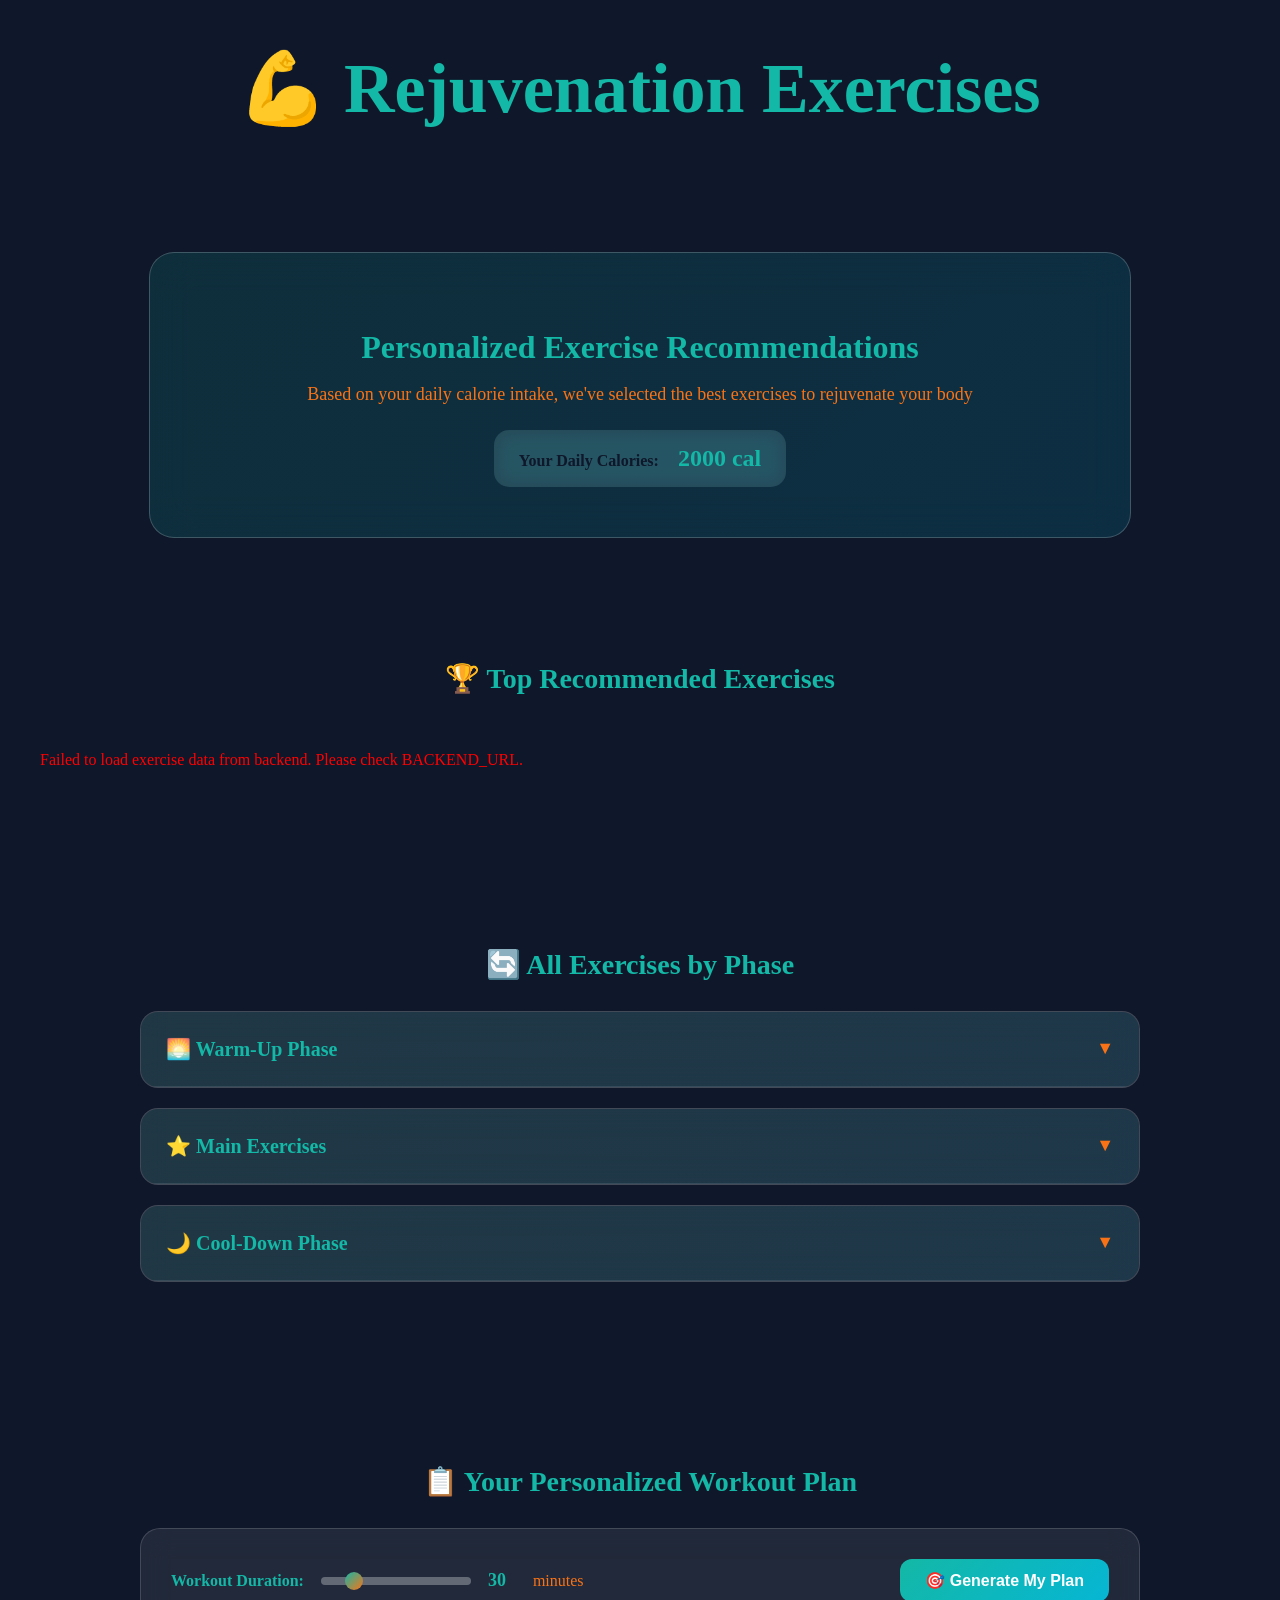
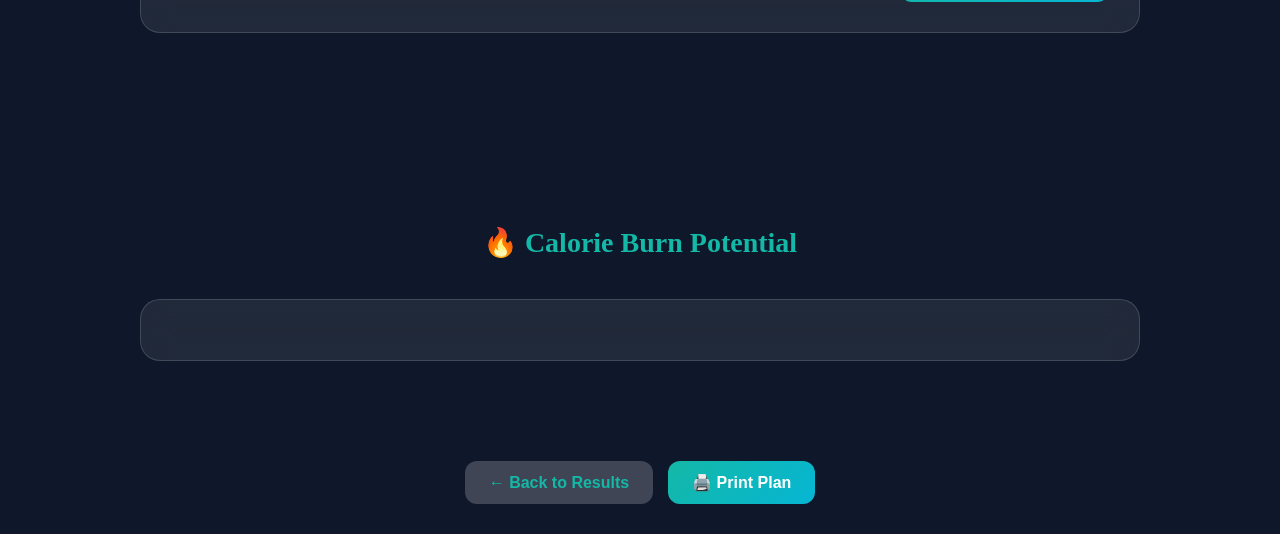
==== commit b5ee4eae: "Update frontend to use live backend and add CORS/backend exercise-data endpoint" ====
--- a/frontend/exercises.html
+++ b/frontend/exercises.html
@@ -131,7 +131,8 @@
     </div>
 
     <script>
-      let exerciseData = null;
+const BACKEND_URL = 'https://your-backend-url.onrender.com';
+    let exerciseData = null;
       let heartRateData = null;
       let totalCalories = 0;
       let userAge = 0;
@@ -269,10 +270,13 @@
         recommendationText.innerHTML = recommendation;
       }
 
-      // Load exercise data
+      // Load exercise data from live backend
       async function loadExerciseData() {
         try {
-          const response = await fetch('exercise_data.json');
+          const response = await fetch(`${BACKEND_URL}/exercise-data`);
+          if (!response.ok) {
+            throw new Error(`Backend error: ${response.status}`);
+          }
           exerciseData = await response.json();
           displayRecommendations();
           displayAllExercises();
@@ -284,7 +288,7 @@
           document.getElementById('heart-rate-section').style.display = 'block';
         } catch (error) {
           console.error('Error loading exercise data:', error);
-          document.getElementById('recommendations-grid').innerHTML = '<p style="color: red;">Failed to load exercise data</p>';
+          document.getElementById('recommendations-grid').innerHTML = '<p style="color: red;">Failed to load exercise data from backend. Please check BACKEND_URL.</p>';
         }
       }
 
